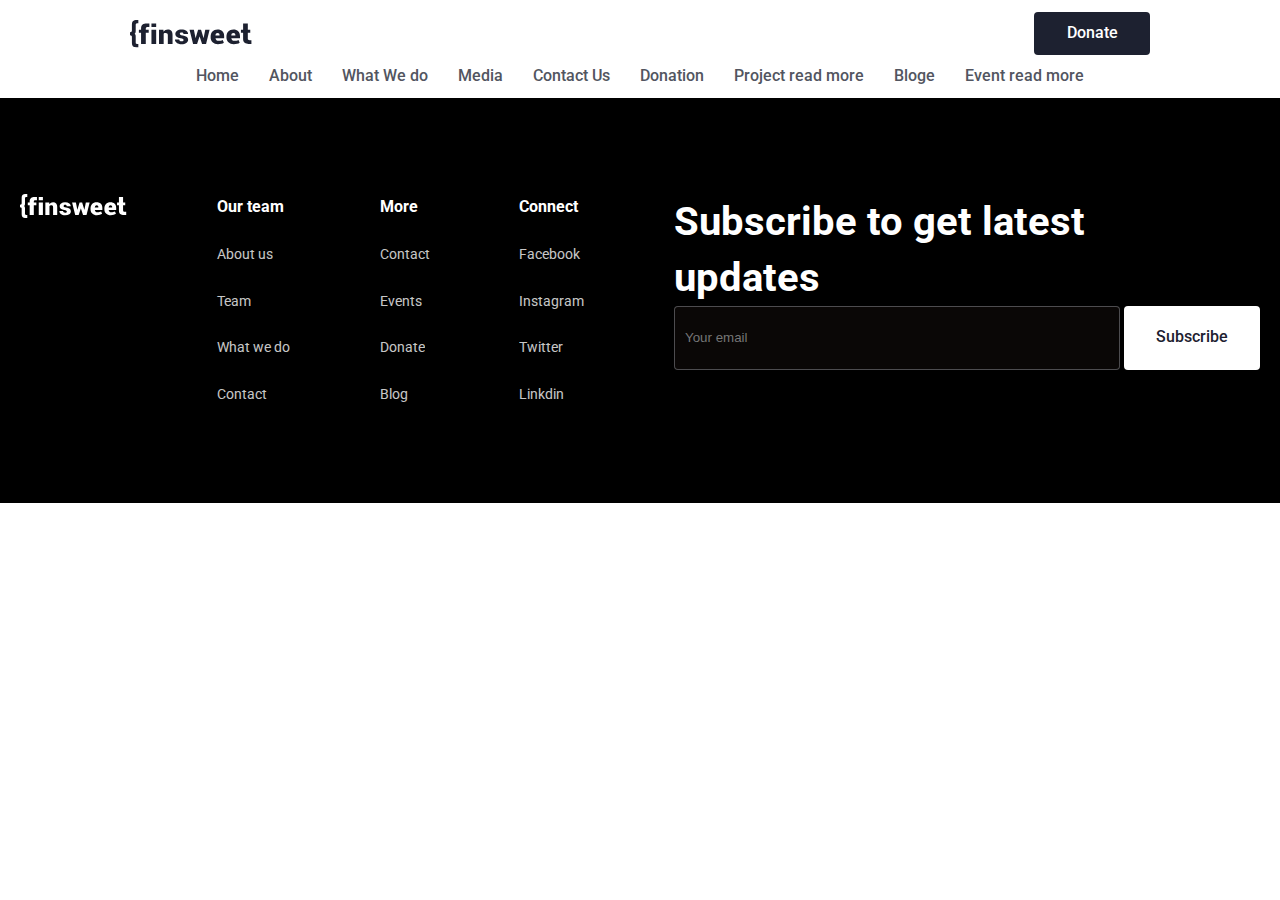
==== index.html @ b5698fd7 "first commit" ====
<!DOCTYPE html>
<html lang="en">
<head>
    <meta charset="UTF-8">
    <meta name="viewport" content="width=device-width, initial-scale=1.0">
    <title>Home</title>
    <link rel="stylesheet" href="./css/stayle.css">
    <!-- roboto -->
    <link rel="preconnect" href="https://fonts.googleapis.com">
    <link rel="preconnect" href="https://fonts.gstatic.com" crossorigin>
    <link href="https://fonts.googleapis.com/css2?family=Roboto:ital,wght@0,100;0,300;0,400;0,500;0,700;0,900;1,100;1,300;1,400;1,500;1,700;1,900&display=swap" rel="stylesheet">
    <!-- font-awesome cdn -->
    <link rel="stylesheet" href="https://cdnjs.cloudflare.com/ajax/libs/font-awesome/6.5.2/css/all.min.css" integrity="sha512-SnH5WK+bZxgPHs44uWIX+LLJAJ9/2PkPKZ5QiAj6Ta86w+fsb2TkcmfRyVX3pBnMFcV7oQPJkl9QevSCWr3W6A==" crossorigin="anonymous" referrerpolicy="no-referrer" />
</head>
<body>
    <nav>
       <div class="contayner">
          <div class="nav-bar">
            <div class="nav-mini ">
           <img src="./img/stayle/brand.svg" alt="No img?">
           <div class="toggle" id="menu-toggleIconId">
            <i class="fa-solid fa-bars" style="color: #000000;"></i>
           </div>
           <button class="nav-button b1">Donate</button>
        </div>
              <div class="nav-bar-mini">
                <ul id="nav-menuId">
                    <li>
                        <a href="./index.html">Home</a></li>
                    <li>
                        <a href="./pages/Aboutus.html">About</a></li>
                    <li>
                        <a href="./pages/blog.html">What We do</a></li>
                    <li>
                        <a href="./pages/contact.html">Media</a></li>
                    <li>
                        <a href="./pages/donation.html">Contact Us</a></li>
                    <li>
                        <a href="./pages/event.html">Donation</a></li>
                    <li>
                        <a href="./pages/Media.html">Project read more</a></li>
                    <li>
                        <a href="./pages/projact.html">Bloge</a></li>
                    <li>
                        <a href="./pages/WhatWeDo.html">Event read more</a></li>
                </ul>
                <button class="nav-button b2">Donate</button>
              </div>

          </div>

       </div> 
    </nav>
    <footer>
<div class="contayner">
<div class="footer-div">
    <img src="./img/stayle/brend-2.svg" alt="No img?">
  <div>
    <p class="footer-text-start">Our team</p>
    <p class="foot-text">About us</p>
    <p class="foot-text">Team</p>
    <p class="foot-text">What we do</p>
    <p class="foot-text">Contact</p>
  </div>
  <div>
    <p class="footer-text-start">More</p>
    <p class="foot-text">Contact</p>
    <p class="foot-text">Events</p>
    <p class="foot-text">Donate</p>
    <p class="foot-text">Blog</p>
  </div>

<div>
    <p class="footer-text-start">Connect </p>
    <p class="foot-text">Facebook</p>
    <p class="foot-text">Instagram</p>
    <p class="foot-text">Twitter</p>
    <p class="foot-text">Linkdin </p>
  </div>
  <div>
    <p class="footer-p-end">Subscribe to get latest updates</p>
    <form action="">
        <input type="text" placeholder="Your email">
        <button class="footer-button">Subscribe</button>
    </form>
  </div>
</div></div>
    </footer>
<script src="./js/page.js"></script>
</body>
</html>
---- css/stayle.css ----
*{
    padding: 0;
    margin: 0;
}
*,*::before,
*::after{
    box-sizing: border-box;
}
.contayner{
    max-width: 1540px;
    padding-left: 20px;
    padding-right: 20px;
    margin-left: auto;
    margin-right: auto;
}
nav{
    padding-top:12px;
    padding-bottom: 12px;
}
ul{
    display: flex;
    gap: 30px;
    list-style: none;
    color:  rgba(82, 85, 96, 1);
}
a{
    color: rgba(82, 85, 96, 1);
    text-decoration: none;
    font-family: Roboto;
font-size: 16px;
font-weight: 500;
line-height: 18.75px;
text-align: left;
  
}
a:hover{
    color: rgb(3, 2, 2);

}
.nav-bar{
    display: flex;
    align-items: center;
    justify-content: space-between;
    padding: 0px 110px;
}
.nav-button{
    width: 116px;
height:43px;
top: 12px;
left: 1274px;
padding: 12px 32px 12px 32px;
border-radius: 4px;
border: none;
background: rgba(29, 33, 48, 1);
font-family: Roboto;
font-size: 16px;
font-weight: 500;
line-height: 18.75px;
color:rgba(255, 255, 255, 1); 
}
.nav-bar-mini{
    display: flex;
    align-items: center;
    gap: 20px;
}
@media(max-width:1403px){
    .nav-bar{
        display: block;
    }
    .b1{
     display: block !important;
    }
    .b2{
    display: none;
    }
    ul{
        padding-top: 12px;
        margin: 0 auto;
    }
}
@media(max-width:1175px){
    .toggle{
        display: block !important;
    }
    ul{
        display: none;
        text-align: center;
    }
    .nav-bar{
        padding: 0px 10px;
    }
}
.nav-mini{
    display: flex;
    align-items: center;
    justify-content: space-between;
}
.b1{
    display: none;
}
.active{
    display: block ;
}
.toggle{
    display: none;
}
footer{
    background-color: black;
}
.footer-button{
    width: 136px;
height: 64px;
top: 240px;
left: 1254px;
padding: 16px 32px 16px 32px;
gap: 10px;
border-radius: 4px;
border: none;
background-color: rgba(255, 255, 255, 1);
color: 
rgba(29, 33, 48, 1);
font-family: Roboto;
font-size: 16px;
font-weight: 500;
line-height: 18.75px;
text-align: right;

}
input{
    padding-left: 10px;
    width: 446px;
height: 64px;
gap: 0px;
border-radius: 4px;
border: 1px;
border: 1px solid rgba(235, 240, 249, 0.3);
background-color: rgb(10, 7, 6);
color: white;
}
.footer-div{
    padding-top: 96px;
    padding-bottom: 98px;
    display: flex;
    align-items: start;
    justify-content: space-between;
}
.footer-text-start{
    font-family: Roboto;
font-size: 16px;
font-weight: 700;
line-height: 25.6px;
text-align: left;
color: white;
}
.footer-p-end{
    width: 440px;
    font-family: Roboto;
font-size: 40px;
font-weight: 700;
line-height: 56px;
text-align: left;
color: 
rgba(255, 255, 255, 1)
}
.foot-text{
    padding-top: 24px;
    font-family: Roboto;
font-size: 14px;
font-weight: 400;
line-height: 22.4px;
text-align: left;
color: 
rgba(255, 255, 255, 1);
opacity:78%; 

}
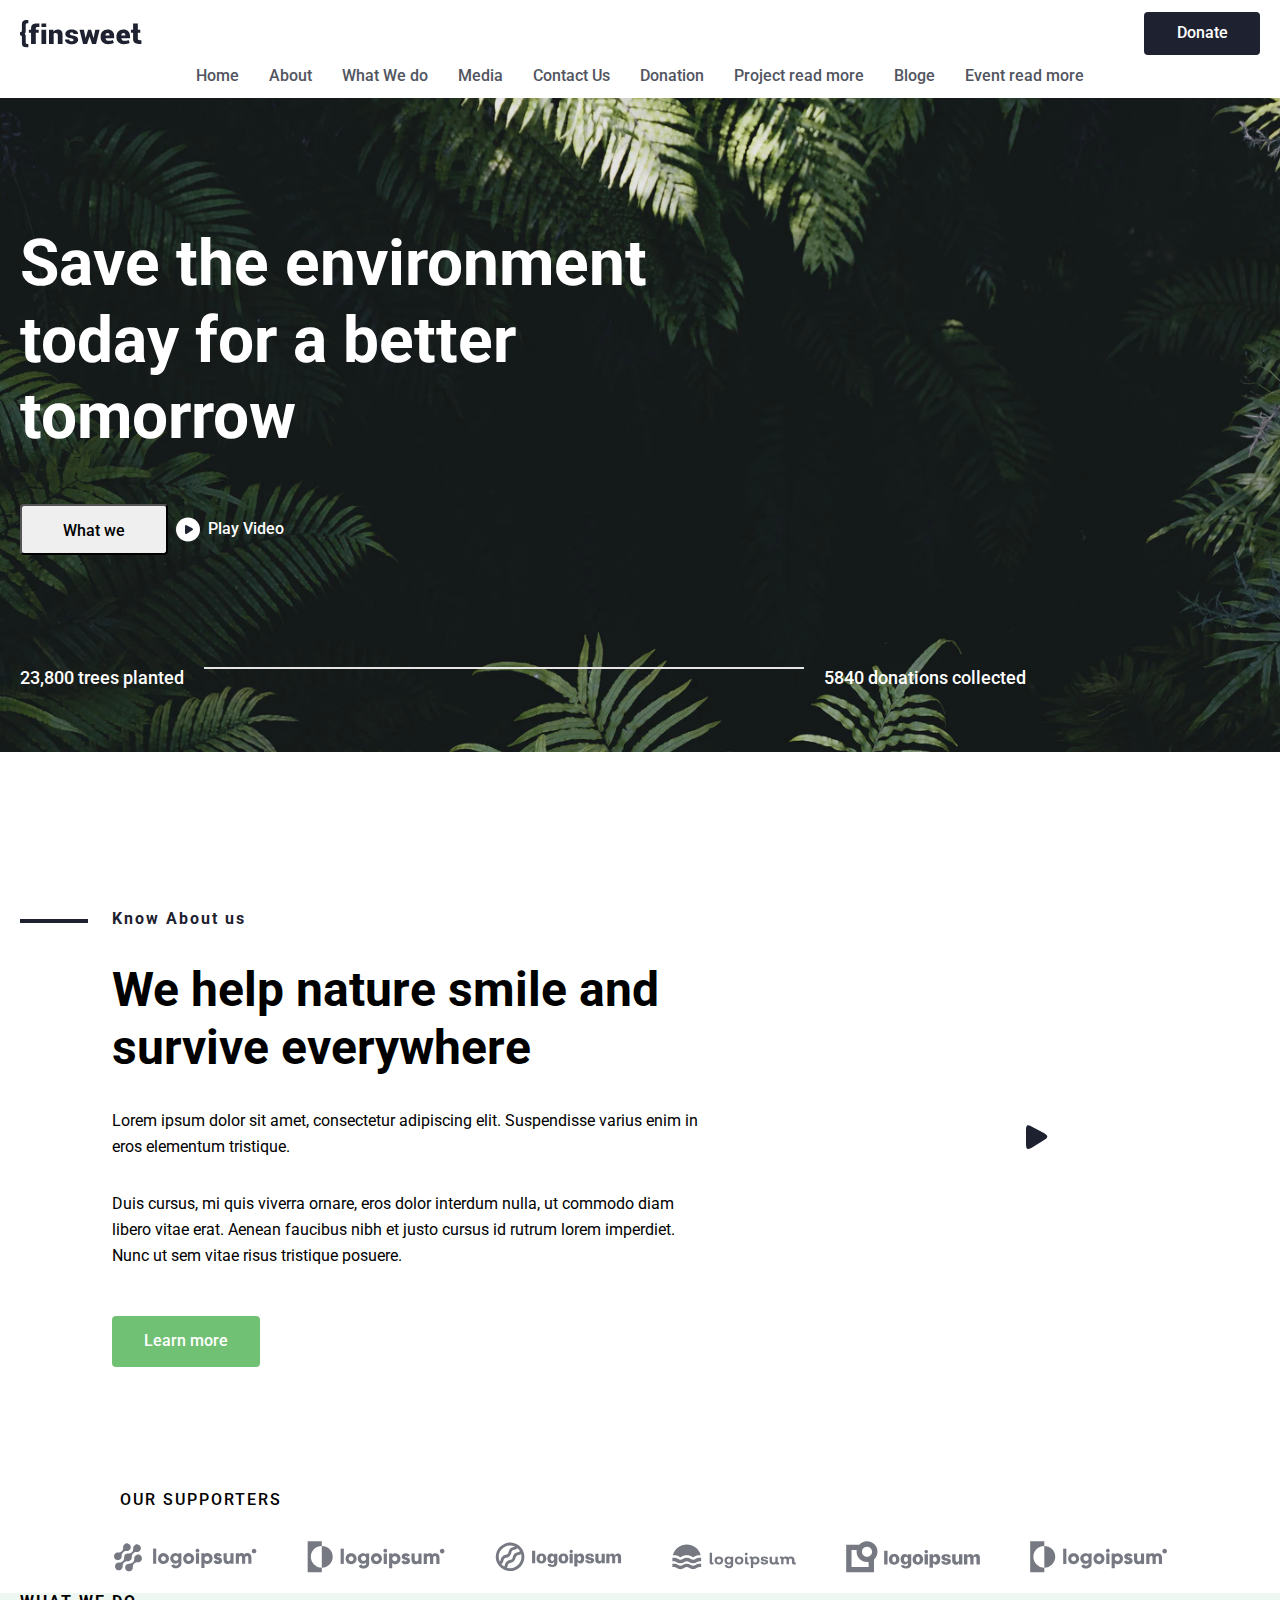
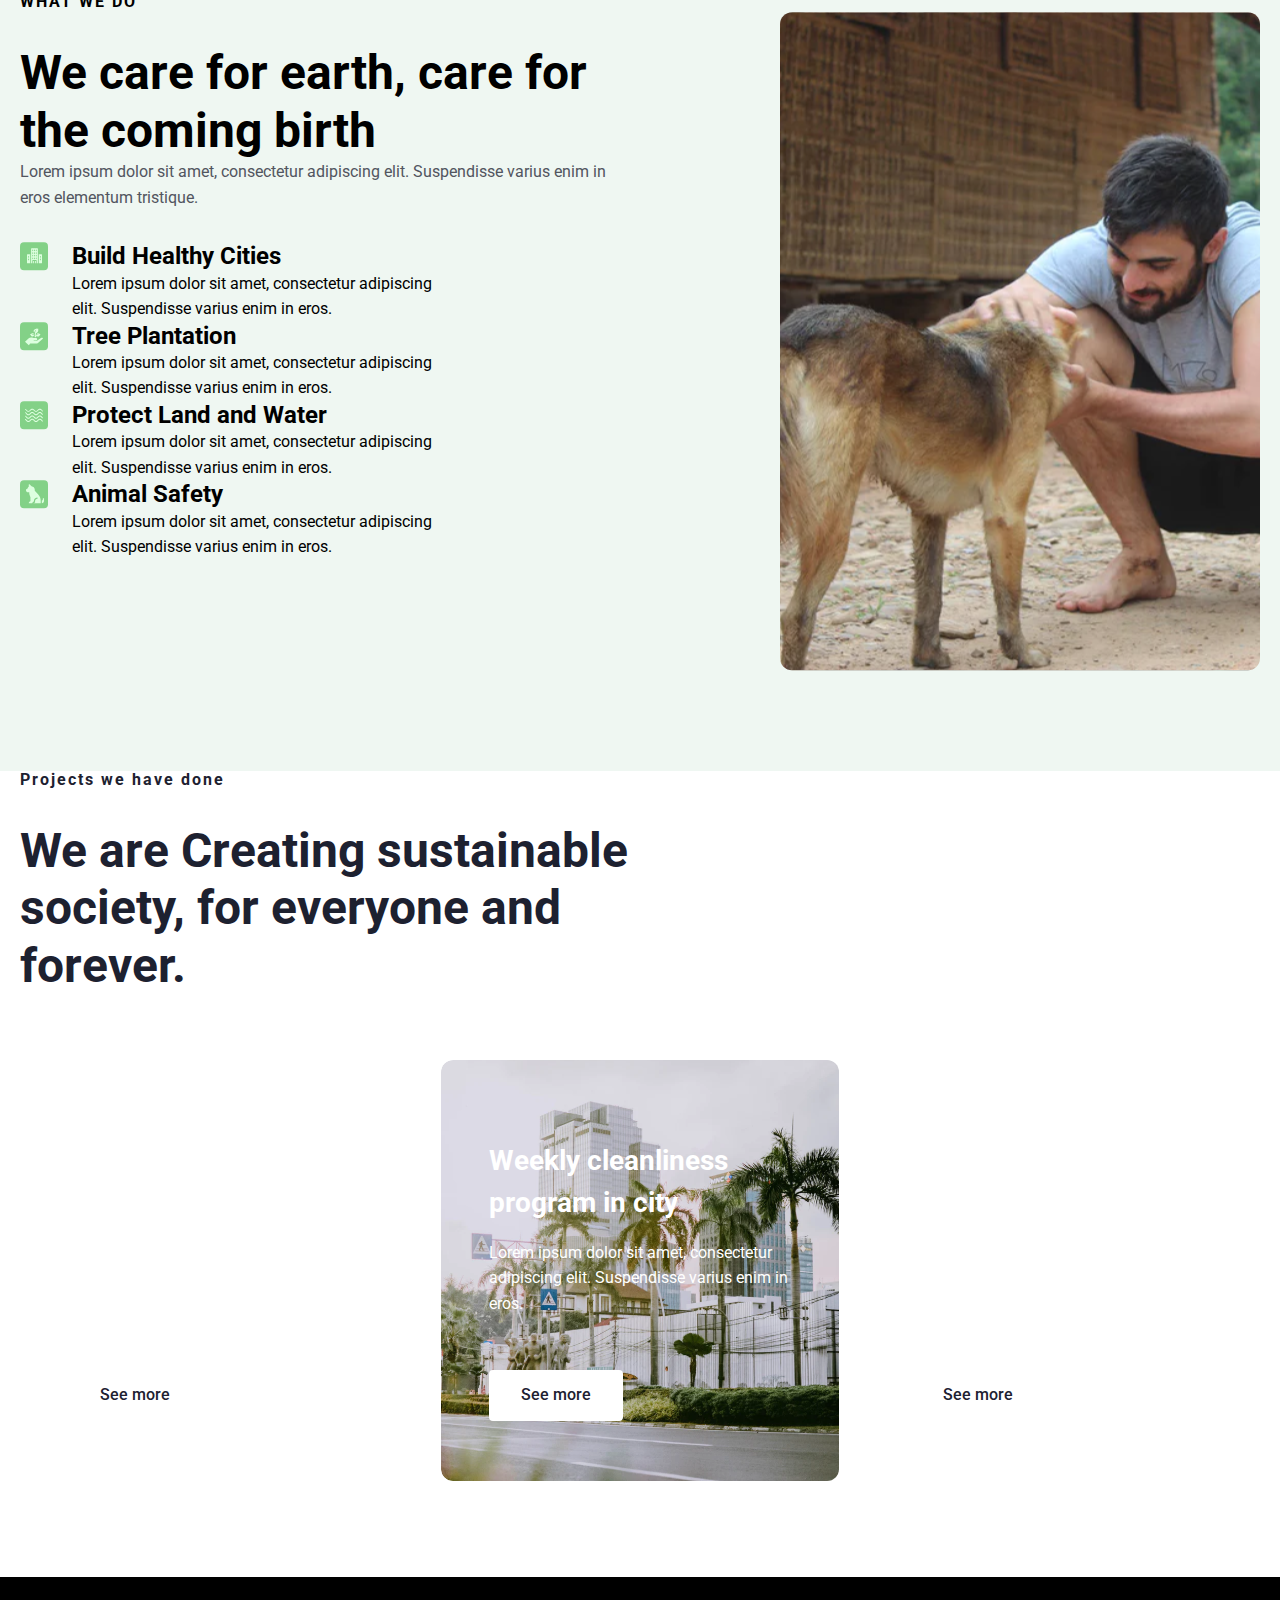
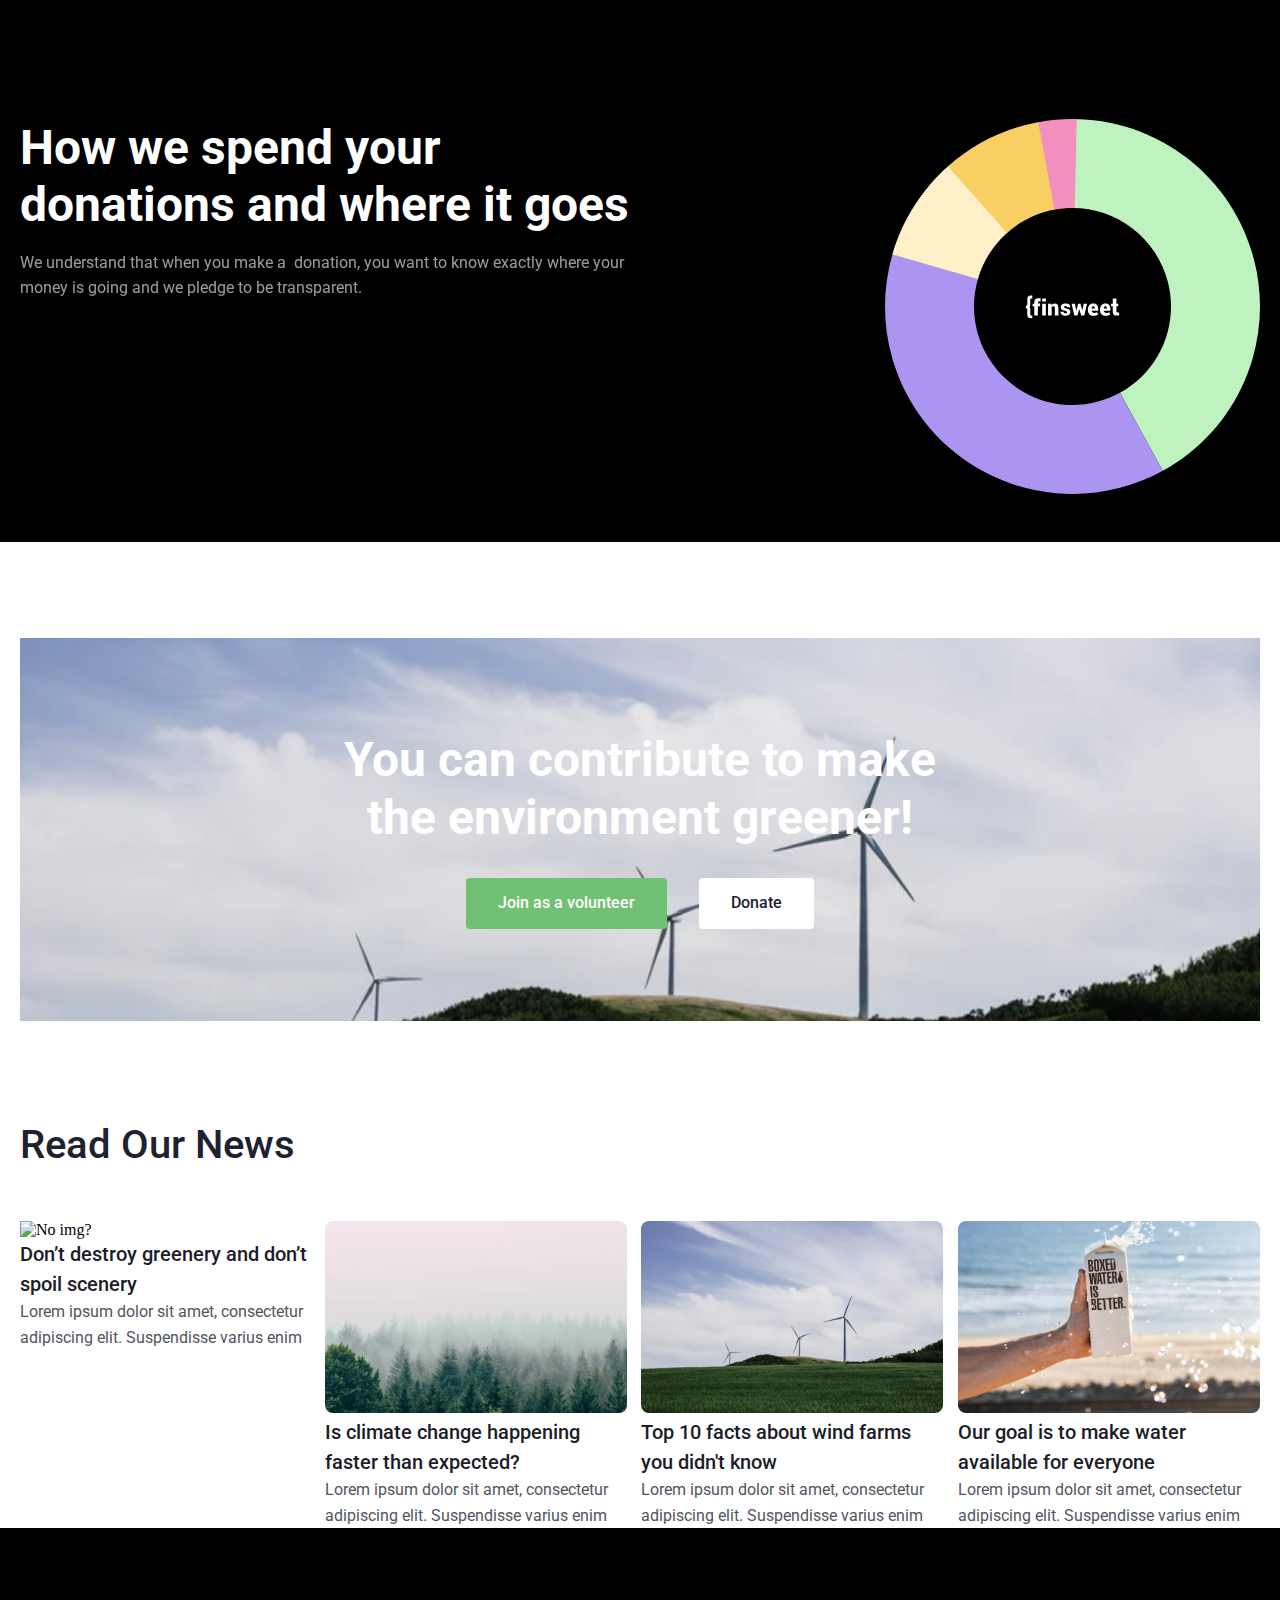
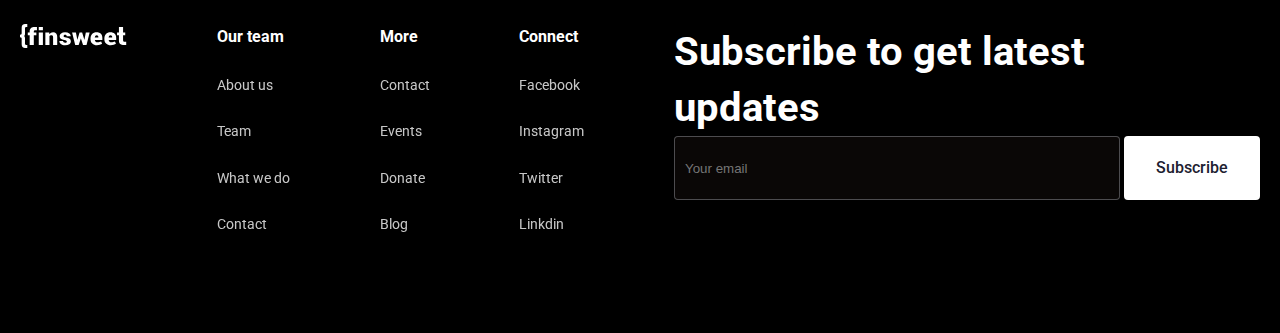
==== commit 6a7bf754: "add to index" ====
--- a/index.html
+++ b/index.html
@@ -5,6 +5,7 @@
     <meta name="viewport" content="width=device-width, initial-scale=1.0">
     <title>Home</title>
     <link rel="stylesheet" href="./css/stayle.css">
+    <link rel="stylesheet" href="./css/pages/index.css">
     <!-- roboto -->
     <link rel="preconnect" href="https://fonts.googleapis.com">
     <link rel="preconnect" href="https://fonts.gstatic.com" crossorigin>
@@ -51,6 +52,151 @@
 
        </div> 
     </nav>
+    <section>
+        
+       <div class="clab-in-bac"> <div class="contayner">
+        <p class="club-on-p">Save the environment today for a better tomorrow</p>
+        <div class="img-on-piece">
+            <button class="img-on-button">What we </button>
+            <div class="img-on_piece">
+                <img src="./img/index/Play icon.svg" alt="No img?">
+                <p class="play-icon-text">Play Video</p>
+            </div>
+        </div>
+      
+       <div class="end-img-piece">
+        <p class="img-end-p">23,800 trees planted</p>
+        <div class="img-hr"></div>
+        <p class="img-end-p">5840 donations collected</p>
+       </div></div>
+    </div> 
+    <div class="contayner">
+    <div class="home-in">
+        <div class="room-home"></div>
+        <div>
+            <p class="home-in-p1">Know About us</p>
+            <h2 class="home-in-h2">We help nature smile and survive everywhere</h2>
+             <p class="home-in-p2 home-in-padding">Lorem ipsum dolor sit amet, consectetur adipiscing elit. Suspendisse varius enim in eros elementum tristique.</p>
+             <p class="home-in-p2">Duis cursus, mi quis viverra ornare, eros dolor interdum nulla, ut commodo diam libero vitae erat. Aenean faucibus nibh et justo cursus id rutrum lorem imperdiet. Nunc ut sem vitae risus tristique posuere.</p>
+             <button class="home-in-button">Learn more</button>
+        </div>
+        <div class="home-bac">
+            <img class="size " src="./img/index/Play icon (1).svg" alt="No icon?">
+        </div>
+    </div>
+    <p class="Supporters">our Supporters</p>
+    <div class="copy-menu-logos">
+        <img src="./img/index/logo1.svg" alt="No img?">
+        <img src="./img/index/logo2.svg" alt="No img?">
+        <img src="./img/index/logo3.svg" alt="No img?">
+        <img src="./img/index/logo4.svg" alt="No img?">
+        <img src="./img/index/logo5.svg" alt="No img?">
+        <img src="./img/index/logo6.svg" alt="No img?">
+    </div></div>
+    <div class="What-we-bac">
+     <div class="contayner">
+    <p class="What-we-do">What we do</p>
+    <div  class="What-we-do-cuntayn">
+   <div class="What-we"><h1 class="What-we-do-h1">We care for earth, care for the coming birth</h1>
+    <p class="What-we-do-p">Lorem ipsum dolor sit amet, consectetur adipiscing elit. Suspendisse varius enim in eros elementum tristique.</p>
+    <div class="img-h1-p"><img src="./img/index/Icon (2).svg" alt="No img?">
+ <div>
+     <h3 class="h3-what">Build Healthy Cities</h3>
+     <p class="lorem-what">Lorem ipsum dolor sit amet, consectetur adipiscing elit. Suspendisse varius enim in eros.</p>
+ </div></div>
+    <div class="img-h1-p"><img src="./img/index/Icon (3).svg" alt="No img?">
+ <div>
+     <h3 class="h3-what">Tree Plantation</h3>
+     <p class="lorem-what">Lorem ipsum dolor sit amet, consectetur adipiscing elit. Suspendisse varius enim in eros.</p>
+ </div></div>
+    <div class="img-h1-p"><img src="./img/index/Icon (4).svg" alt="No img?">
+ <div>
+     <h3 class="h3-what">Protect Land and Water</h3>
+     <p class="lorem-what">Lorem ipsum dolor sit amet, consectetur adipiscing elit. Suspendisse varius enim in eros.</p>
+ </div></div>
+    <div class="img-h1-p"><img src="./img/index/Icon (5).svg" alt="No img?">
+ <div>
+     <h3 class="h3-what">Animal Safety</h3>
+     <p class="lorem-what">Lorem ipsum dolor sit amet, consectetur adipiscing elit. Suspendisse varius enim in eros.</p>
+ </div></div></div>
+    <div>
+        <img class="animal-img" src="./img/index/animals.svg" alt="No img?">
+    </div>
+
+</div>
+</div>
+    </div>
+    <div class="contayner">
+    <div>
+          <p class="text-start-p">Projects we have done</p>
+          <h1 class="text-start-h1">We are Creating sustainable society, for everyone and forever.</h1>
+    </div>
+<div class="book-shelf">
+    <div class="Book1"> <h1 class="Book-h1">Mission 40K: Tree plantation</h1>
+    <p class="Book-p">Lorem ipsum dolor sit amet, consectetur adipiscing elit. Suspendisse varius enim in eros.</p>
+<button class="book-button">See more</button>
+</div>
+    <div class="Book2"> <h1 class="Book-h1">Weekly cleanliness program in city</h1>
+    <p class="Book-p">Lorem ipsum dolor sit amet, consectetur adipiscing elit. Suspendisse varius enim in eros.</p>
+<button class="book-button">See more</button>
+</div>
+    <div class="Book3"> <h1 class="Book-h1">Wildlife safety program 2021</h1>
+    <p class="Book-p">Lorem ipsum dolor sit amet, consectetur adipiscing elit. Suspendisse varius enim in eros.</p>
+<button class="book-button">See more</button>
+</div>
+</div></div>
+<div class="department">
+    <div class="contayner">
+ <div class="department-boss">
+    <div>
+        <h1 class="department-h1">How we spend your donations and where it goes</h1>
+ <p class="department-p">We understand that when you make a  donation, you want to know exactly where your money is going and we pledge to be transparent.</p>
+    </div>
+    <div>
+        <img class="department-img-stayle" src="./img/index/Chart.svg" alt="No img?">
+    </div>
+ </div>
+    </div>
+    
+</div>
+<div class="contayner">
+    <div class="wint">
+<p class="wint-p">
+    You can contribute to make the environment greener!
+</p>
+<div class="wint-box">
+    <button class="wint-1">Join as a volunteer</button>
+    <button class="wint-2">Donate</button>
+</div>
+</div>
+</div>
+  
+    <div class="contayner">
+        <p class="ecology-naws">Read Our News</p>
+        <div class="ecology-box">
+     <div class="ecology-carts"><img class="ecology-carts-size" src="./img/index/Thumbnail.svg" alt="No img?">
+    <h4 class="ecology-h4">Don’t destroy greenery and don’t spoil scenery</h4>
+<p class="ecology-p">Lorem ipsum dolor sit amet, consectetur adipiscing elit. Suspendisse varius enim</p>
+</div>
+     <div class="ecology-carts"><img class="ecology-carts-size" src="./img/index/Thumbnail (1).svg" alt="No img?">
+    <h4 class="ecology-h4"> Is climate change happening faster than expected?</h4>
+<p class="ecology-p">Lorem ipsum dolor sit amet, consectetur adipiscing elit. Suspendisse varius enim</p>
+</div>
+     <div class="ecology-carts"><img class="ecology-carts-size" src="./img/index/Thumbnail (2).svg" alt="No img?">
+    <h4 class="ecology-h4">Top 10 facts about wind farms you didn't know</h4>
+<p class="ecology-p">Lorem ipsum dolor sit amet, consectetur adipiscing elit. Suspendisse varius enim</p>
+</div>
+     <div class="ecology-carts"><img class="ecology-carts-size" src="./img/index/Thumbnail (3).svg" alt="No img?">
+    <h4 class="ecology-h4">Our goal is to make water available for everyone</h4>
+<p class="ecology-p">Lorem ipsum dolor sit amet, consectetur adipiscing elit. Suspendisse varius enim</p>
+</div>
+
+
+       
+
+    </div>
+
+    </section>
     <footer>
 <div class="contayner">
 <div class="footer-div">
--- a/css/stayle.css
+++ b/css/stayle.css
@@ -41,7 +41,7 @@
     display: flex;
     align-items: center;
     justify-content: space-between;
-    padding: 0px 110px;
+    
 }
 .nav-button{
     width: 116px;
@@ -173,4 +173,32 @@
 rgba(255, 255, 255, 1);
 opacity:78%; 
 
-}+}
+@media(max-width:1025px){
+    .footer-div{
+    flex-direction: column;
+    align-items: center;
+    }
+    .footer-p-end{
+        width: 300px;
+        font-family: Roboto;
+    font-size: 20px;
+    font-weight: 700;
+    line-height: 56px;
+    text-align: center;
+    color: 
+    rgba(255, 255, 255, 1)
+    }
+    input{
+      
+        padding-left: 10px;
+        width: 320px;
+    height: 64px;
+    gap: 0px;
+    border-radius: 4px;
+    border: 1px;
+    border: 1px solid rgba(235, 240, 249, 0.3);
+    background-color: rgb(10, 7, 6);
+    color: white;
+    }
+}
--- a/css/pages/index.css
+++ b/css/pages/index.css
@@ -0,0 +1,697 @@
+.clab-in-bac{
+   
+    background-image: url(../../img/index/BG\ Image.svg);
+    background-size: cover; 
+}
+.club-on-p{
+    padding-top: 128px;
+    font-family: Roboto;
+font-size: 64px;
+font-weight: 700;
+line-height: 76.8px;
+text-align: left;
+width:640px;
+color: 
+rgba(255, 255, 255, 1);
+}
+
+.play-icon-text{
+    font-family: Roboto;
+font-size: 16px;
+font-weight: 500;
+line-height: 18.75px;
+text-align: left;
+color:
+rgba(255, 255, 255, 1);
+
+}
+.img-on_piece{
+    display: flex;
+    align-items: center ;
+    gap: 8px;
+}
+.img-on-piece{
+    padding-top: 48px;
+    display: flex;
+    align-items: center ;
+    gap: 8px;
+}
+.img-on-button{
+    width: 148px;
+height: 51px;
+top: 474px;
+left: 111px;
+padding: 16px 32px 16px 32px;
+gap: 10px;
+border-radius: 4px;
+font-family: Roboto;
+font-size: 16px;
+font-weight: 500;
+line-height: 18.75px;
+text-align: center;
+
+}
+.img-hr{
+width: 600px;
+height: 1px;
+top: 729px;
+left: 300px;
+border: 1px solid rgba(229, 229, 229, 1)
+
+}
+.end-img-piece{
+    margin-top: 112px;
+ display: flex;
+    gap: 20px;
+    
+}
+.img-end-p{
+    
+    font-family: Roboto;
+    font-size: 18px;
+    font-weight: 500;
+    line-height: 21.09px;
+    text-align: right;
+    color:rgba(255, 255, 255, 1); 
+    padding-bottom: 64px;
+
+}
+.home-in{
+    padding-top: 96px;
+    padding-bottom: 64px;
+    display: flex;
+    justify-content: center;
+}
+
+.home-in-p1{
+    padding-top: 62px;
+    padding-bottom: 32px;
+    font-family: Roboto;
+    font-size: 16px;
+    font-weight: 700;
+    line-height: 18.75px;
+    letter-spacing: 2px;
+    text-align: left;
+   color: 
+   rgba(29, 33, 48, 1);    
+}
+.home-in-h2{
+    padding-bottom: 32px;
+font-family: Roboto;
+font-size: 48px;
+font-weight: 700;
+line-height: 57.6px;
+text-align: left;
+width: 600px;
+}
+.home-in-p2{
+    width: 600px;
+    font-family: Roboto;
+    font-size: 16px;
+    font-weight: 400;
+    line-height: 25.6px;
+    text-align: left;
+    
+}
+.home-in-padding{
+    padding-bottom: 32px;
+}
+.home-in-button{
+   margin-top: 48px;
+padding: 16px 32px 16px 32px;
+border-radius: 4px;
+border: none;
+background: rgba(112, 193, 116, 1);
+padding: 16px 32px 16px 32px;
+font-family: Roboto;
+font-size: 16px;
+font-weight: 500;
+line-height: 18.75px;
+color:rgba(255, 255, 255, 1); 
+
+
+}
+.home-bac{
+    margin-left: 96px;
+    display: flex;
+    justify-content: center;
+    align-items: center;
+    background-image: url(../../img/index/bollar.svg);
+    width: 480px;
+height: 578.34px;
+top: 898px;
+left: 910px;
+gap: 0px;
+border-radius: 12px ;
+opacity: 0px;
+
+}
+.room-home{
+    margin-top: 71px;
+    margin-right: 24px;
+    width: 72px;
+height: 2px;
+top: 969.5px;
+left: 110px;
+gap: 0px;
+border: 2px ;
+opacity: 0px;
+border: 2px solid rgba(29, 33, 48, 1)
+}
+.Supporters{
+    padding-left: 100px;
+    text-transform:uppercase;
+    font-family: Roboto;
+font-size: 16px;
+font-weight: 500;
+line-height: 18.75px;
+letter-spacing: 2px;
+text-align: left;
+
+}
+.copy-menu-logos{
+    padding-top: 32px;
+    display: flex;
+    gap: 50px;
+    justify-content: center;
+}
+.What-we-do{
+    text-transform: uppercase;
+    font-family: Roboto;
+font-size: 16px;
+font-weight: 700;
+line-height: 18.75px;
+letter-spacing: 2px;
+text-align: left;
+
+}
+.img-h1-p{
+    display: flex;
+    align-items: start;
+    gap: 24px;
+}
+.What-we-do-h1{
+    padding-top: 32px;
+    width:  608px; 
+    font-family: Roboto;
+    font-size: 48px;
+    font-weight: 700;
+    line-height: 57.6px;
+    text-align: left;
+       
+}
+.What-we-do-p{
+    padding-bottom: 32px;
+    width: 609px;
+font-family: Roboto;
+font-size: 16px;
+font-weight: 400;
+line-height: 25.6px;
+text-align: left;
+color: 
+rgba(82, 85, 96, 1);
+}
+.lorem-what{
+font-family: Roboto;
+font-size: 16px;
+font-weight: 400;
+line-height: 25.6px;
+text-align: left;
+width: 384px;
+}
+.h3-what{
+    font-family: Roboto;
+font-size: 24px;
+font-weight: 700;
+line-height: 28.13px;
+text-align: left;
+
+}
+.What-we-bac{
+    margin-top: 20px;
+    background: rgba(239, 247, 242, 1);
+
+}
+.What-we-do-cuntayn{
+    display: flex;
+    justify-content: space-between;
+    padding-bottom: 96px;
+}
+.text-start-p{
+    font-family: Roboto;
+font-size: 16px;
+font-weight: 700;
+line-height: 18.75px;
+letter-spacing: 2px;
+text-align: left;
+color: rgba(29, 33, 48, 1);
+}
+.text-start-h1{
+    padding-top: 32px;
+font-family: Roboto;
+font-size: 48px;
+font-weight: 700;
+line-height: 57.6px;
+text-align: left;
+color:rgba(29, 33, 48, 1); 
+width:640px; 
+}
+.Book1{
+    width: 411px;
+height: 421px;
+top: 2974px;
+left: 110px;
+gap: 0px;
+border-radius: 12px ;
+opacity: 0.5px;
+background-image: url(../../img/index/book-1.svg);
+}
+.Book2{
+    width: 411px;
+height: 421px;
+top: 2974px;
+left: 110px;
+gap: 0px;
+border-radius: 12px ;
+opacity: 0.5px;
+background-image: url(../../img/index/book-2.svg);
+}
+.Book3{
+    width: 411px;
+height: 421px;
+top: 2974px;
+left: 110px;
+gap: 0px;
+border-radius: 12px ;
+opacity: 0.5px;
+background-image: url(../../img/index/book-3.svg);
+}
+.Book-h1{
+    padding-left: 48px;
+padding-top: 80px;
+width:315px; 
+font-family: Roboto;
+font-size: 28px;
+font-weight: 700;
+line-height: 42px;
+text-align: left;
+color: rgba(255, 255, 255, 1);
+}
+.Book-p{
+    position: relative;
+    z-index: 3;
+    padding-top: 16px;
+    padding-left: 48px;
+ width: 350px;
+font-family: Roboto;
+font-size: 16px;
+font-weight: 400;
+line-height: 25.6px;
+text-align: left;
+color: rgba(255, 255, 255, 1);
+}
+.book-button{
+    margin-left: 48px;
+    margin-top: 54px;
+padding: 16px 32px 16px 32px;
+gap: 10px;
+border-radius: 4px;
+border: none;
+font-family: Roboto;
+font-size: 16px;
+font-weight: 500;
+line-height: 18.75px;
+text-align: right;
+color: rgba(29, 33, 48, 1);
+background: rgba(255, 255, 255, 1);
+}
+.book-shelf{
+    padding-top: 65px;
+    padding-bottom: 96px;
+    display: flex;
+    justify-content: center;
+    gap: 24px;
+}
+.department{
+    padding-top: 142px;
+    background-color: black;
+     margin-bottom: 96px;
+}   
+.department-h1{
+    
+    padding-bottom: 16px;
+    width: 611px;
+font-family: Roboto;
+font-size: 48px;
+font-weight: 700;
+line-height: 57.6px;
+text-align: left;
+color:rgba(255, 255, 255, 1); 
+
+}
+.department-p{
+    padding-bottom: 241px;
+font-family: Roboto;
+font-size: 16px;
+font-weight: 400;
+line-height: 25.6px;
+text-align: left;
+width: 606px;
+color: 
+rgba(255, 255, 255, 1);
+opacity: 60%;
+}
+.department-boss{
+    display: flex;
+    justify-content: space-between;
+}
+.wint{
+    margin: 0 auto;
+    width: 1280px;
+    background-image: url(../../img/index/wint-pover.svg);
+    background-repeat: no-repeat;
+    width: 100%;
+    background-position: center;
+}
+.wint-p{
+    padding-top: 93px;
+    padding-bottom: 32px;
+    margin: 0 auto;
+    width:  631px; 
+  
+font-family: Roboto;
+font-size: 48px;
+font-weight: 700;
+line-height: 57.6px;
+text-align: center;
+color: 
+rgba(255, 255, 255, 1);
+
+}
+.wint-1{
+   
+top: 4395px;
+left: 576px;
+padding: 16px 32px 16px 32px;
+border-radius: 4px;
+background: rgba(112, 193, 116, 1);
+border: none;
+color: white;
+font-family: Roboto;
+font-size: 16px;
+font-weight: 500;
+line-height: 18.75px;
+
+}
+.wint-2{
+padding: 16px 32px 16px 32px;
+border-radius: 4px;
+background: rgba(255, 255, 255, 1);
+color:rgba(29, 33, 48, 1); 
+font-family: Roboto;
+font-size: 16px;
+font-weight: 500;
+line-height: 18.75px;
+text-align: right;
+border: none;
+
+}
+
+.wint-box{
+    padding-bottom: 92px;
+    display: flex;
+    justify-content: center;
+    gap: 32px;
+}
+.ecology-box{
+    display: flex;
+     justify-content: space-between;
+}
+.ecology-h4{
+    font-family: Roboto;
+font-size: 20px;
+font-weight: 500;
+line-height: 30px;
+text-align: left;
+width: 290px;
+color: rgba(28, 29, 40, 1);
+}
+.ecology-p{
+    width: 290px;
+    font-family: Roboto;
+font-size: 16px;
+font-weight: 400;
+line-height: 25.6px;
+text-align: left;
+color:rgba(82, 85, 96, 1); 
+
+}
+.ecology-naws{
+    padding-top: 96px;
+    padding-bottom: 48px;
+    font-family: Roboto;
+font-size: 40px;
+font-weight: 500;
+line-height: 56px;
+text-align: left;
+color: 
+rgba(29, 33, 48, 1);
+}
+
+@media(max-width:1245px){
+    .ecology-box{
+        display: ruby;
+         justify-content: space-between;
+    } 
+}
+@media(max-width:1126px){
+    .book-shelf{
+        flex-direction: column;
+        align-items: center;
+    }
+    .text-start-p{
+       text-align: center; 
+    }
+    .text-start-h1{
+        margin: 0 auto;
+        padding-top: 32px;
+    font-family: Roboto;
+    font-size: 30px;
+    font-weight: 700;
+    line-height: 57.6px;
+    text-align: center;
+    color:rgba(29, 33, 48, 1); 
+    width:400px; 
+    }
+}
+@media(max-width:437px){
+    .ecology-carts-size{
+        width: 280px;
+    }
+    .text-start-h1{
+        margin: 0 auto;
+        padding-top: 32px;
+    font-family: Roboto;
+    font-size: 20px;
+    font-weight: 700;
+    line-height: 57.6px;
+    text-align: center;
+    color:rgba(29, 33, 48, 1); 
+    width:300px; 
+    }
+    .Book1{
+        width: 310px;
+    height: 421px;
+    }
+    .Book2{
+        width: 310px;
+    height: 421px;
+   
+    }
+    .Book3{
+        width: 310px;
+    height: 421px;
+   
+    }
+    .Book-p{
+        position: relative;
+        z-index: 3;
+        padding-top: 16px;
+        padding-left: 48px;
+     width: 300px;
+    font-family: Roboto;
+    font-size: 16px;
+    font-weight: 400;
+    line-height: 25.6px;
+    text-align: left;
+    color: rgba(255, 255, 255, 1);
+    }
+
+}
+@media(max-width:1067px){
+    .department-boss{
+        display: block;
+        text-align: center;
+    }
+
+    .end-img-piece{
+        display: none;
+    }
+    .img-on-piece{
+        padding-bottom: 30px;
+    }
+    .room-home{
+        display: none;
+    }
+    .home-in{
+     flex-direction: column;
+     align-items: center;
+    }
+    .copy-menu-logos{
+        display: block;
+    }
+    .home-bac{
+        margin-left: 0px;
+    }
+}
+@media(max-width:684px){
+    .wint-p{
+        padding-top: 93px;
+        padding-bottom: 32px;
+        margin: 0 auto;
+        width:  285px; 
+      
+    font-family: Roboto;
+    font-size: 28px;
+    font-weight: 700;
+    line-height: 57.6px;
+    text-align: center;
+    color: 
+    rgba(255, 255, 255, 1);
+    
+    }
+    .department-h1{
+        text-align: center;
+        padding-bottom: 16px;
+        width: 300px;
+    font-family: Roboto;
+    font-size: 28px;
+    font-weight: 700;
+    line-height: 57.6px;
+    color:rgba(255, 255, 255, 1); 
+    
+    }
+    .department-p{
+        padding-bottom: 32px;
+    font-family: Roboto;
+    font-size: 16px;
+    font-weight: 400;
+    line-height: 25.6px;
+    text-align: center;
+    width: 306px;
+    color: 
+    rgba(255, 255, 255, 1);
+    opacity: 60%;
+    }
+    .department-img-stayle{
+        text-align: center;
+        width: 300px;
+    }
+    .club-on-p{
+        padding-top: 128px;
+        font-family: Roboto;
+    font-size: 16px;
+    font-weight: 700;
+    line-height: 26.8px;
+    text-align: left;
+    width:300px;
+    color: 
+    rgba(255, 255, 255, 1);
+    }
+    .home-in-p2{
+        width: 300px;
+        font-family: Roboto;
+        font-size: 16px;
+        font-weight: 400;
+        line-height: 25.6px;
+        text-align: left;
+        
+    }
+    .home-in-h2{
+        padding-bottom: 32px;
+    font-family: Roboto;
+    font-size: 48px;
+    font-weight: 700;
+    line-height: 57.6px;
+    text-align: left;
+    width: 300px;
+    }
+    .home-bac{
+        display: flex;
+        justify-content: center;
+        align-items: center;
+        background-image: url(../../img/index/bollar.svg);
+        width: 300px;
+    height: 578.34px;
+    top: 898px;
+    left: 910px;
+    gap: 0px;
+    border-radius: 12px ;
+    opacity: 0px;
+    
+    }
+}
+@media(max-width:1113px){
+    .What-we-do-cuntayn{
+        display: block;
+        text-align: center;
+    }
+    .What-we-do-h1{
+        margin: 0 auto;
+        text-align: center;
+    }
+    .What-we-do{
+        padding-top: 10px;
+        text-align: center;
+    }
+    .What-we-do-p{
+        margin: 0 auto;
+        text-align: center;
+    }
+    .What-we{
+      display: flex;
+      flex-direction: column;
+      align-items: center;
+    }
+    
+}
+@media(max-width:624px){
+    .What-we-do-h1{
+        padding-top: 32px;
+        width:  280px; 
+        font-family: Roboto;
+        font-size: 22px;
+           
+    }
+    .What-we-do-p{
+        padding-bottom: 32px;
+        width: 280px;
+    font-family: Roboto;
+    font-size: 16px;
+    font-weight: 400;
+    line-height: 25.6px;
+    color: 
+    rgba(82, 85, 96, 1);
+    }
+    .animal-img{
+        width: 280px;
+    }
+    .lorem-what{
+        font-family: Roboto;
+        font-size: 14px;
+        font-weight: 400;
+        line-height: 25.6px;
+        text-align: left;
+        width: 210px;
+        }
+}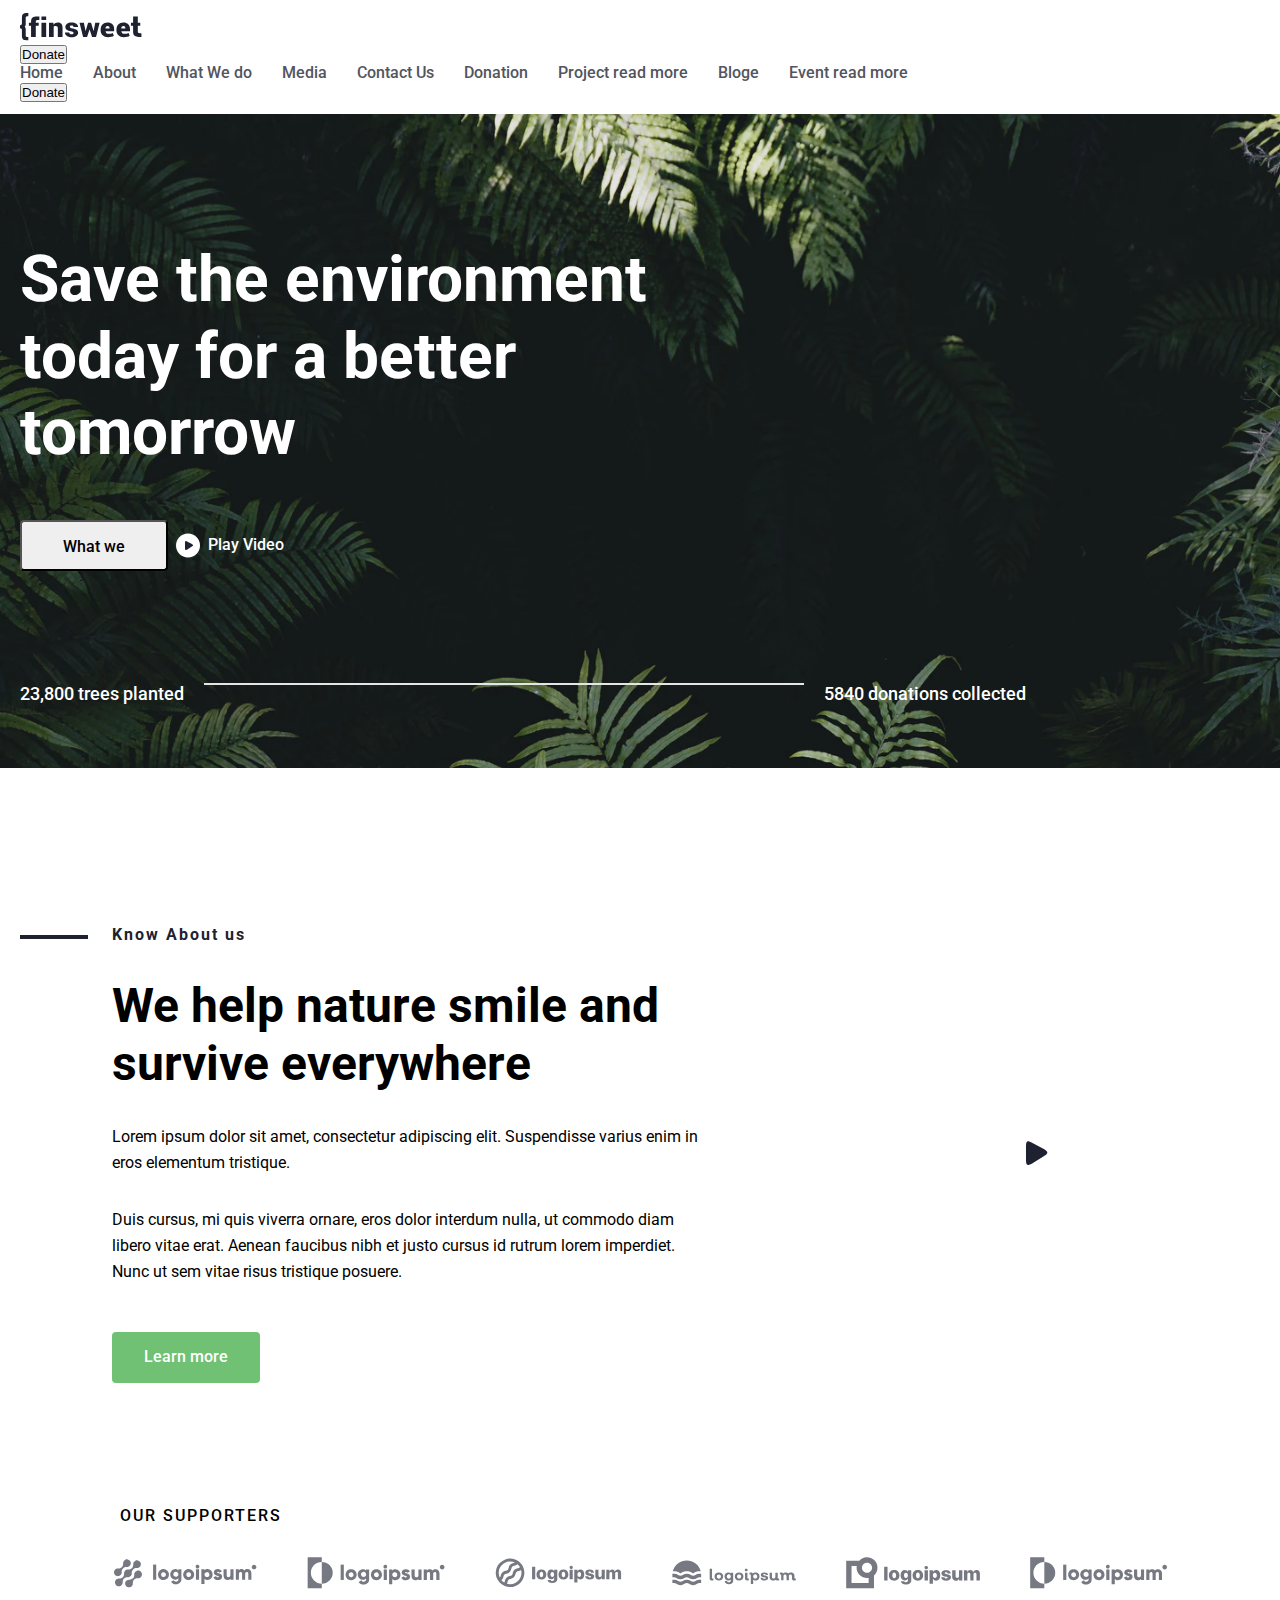
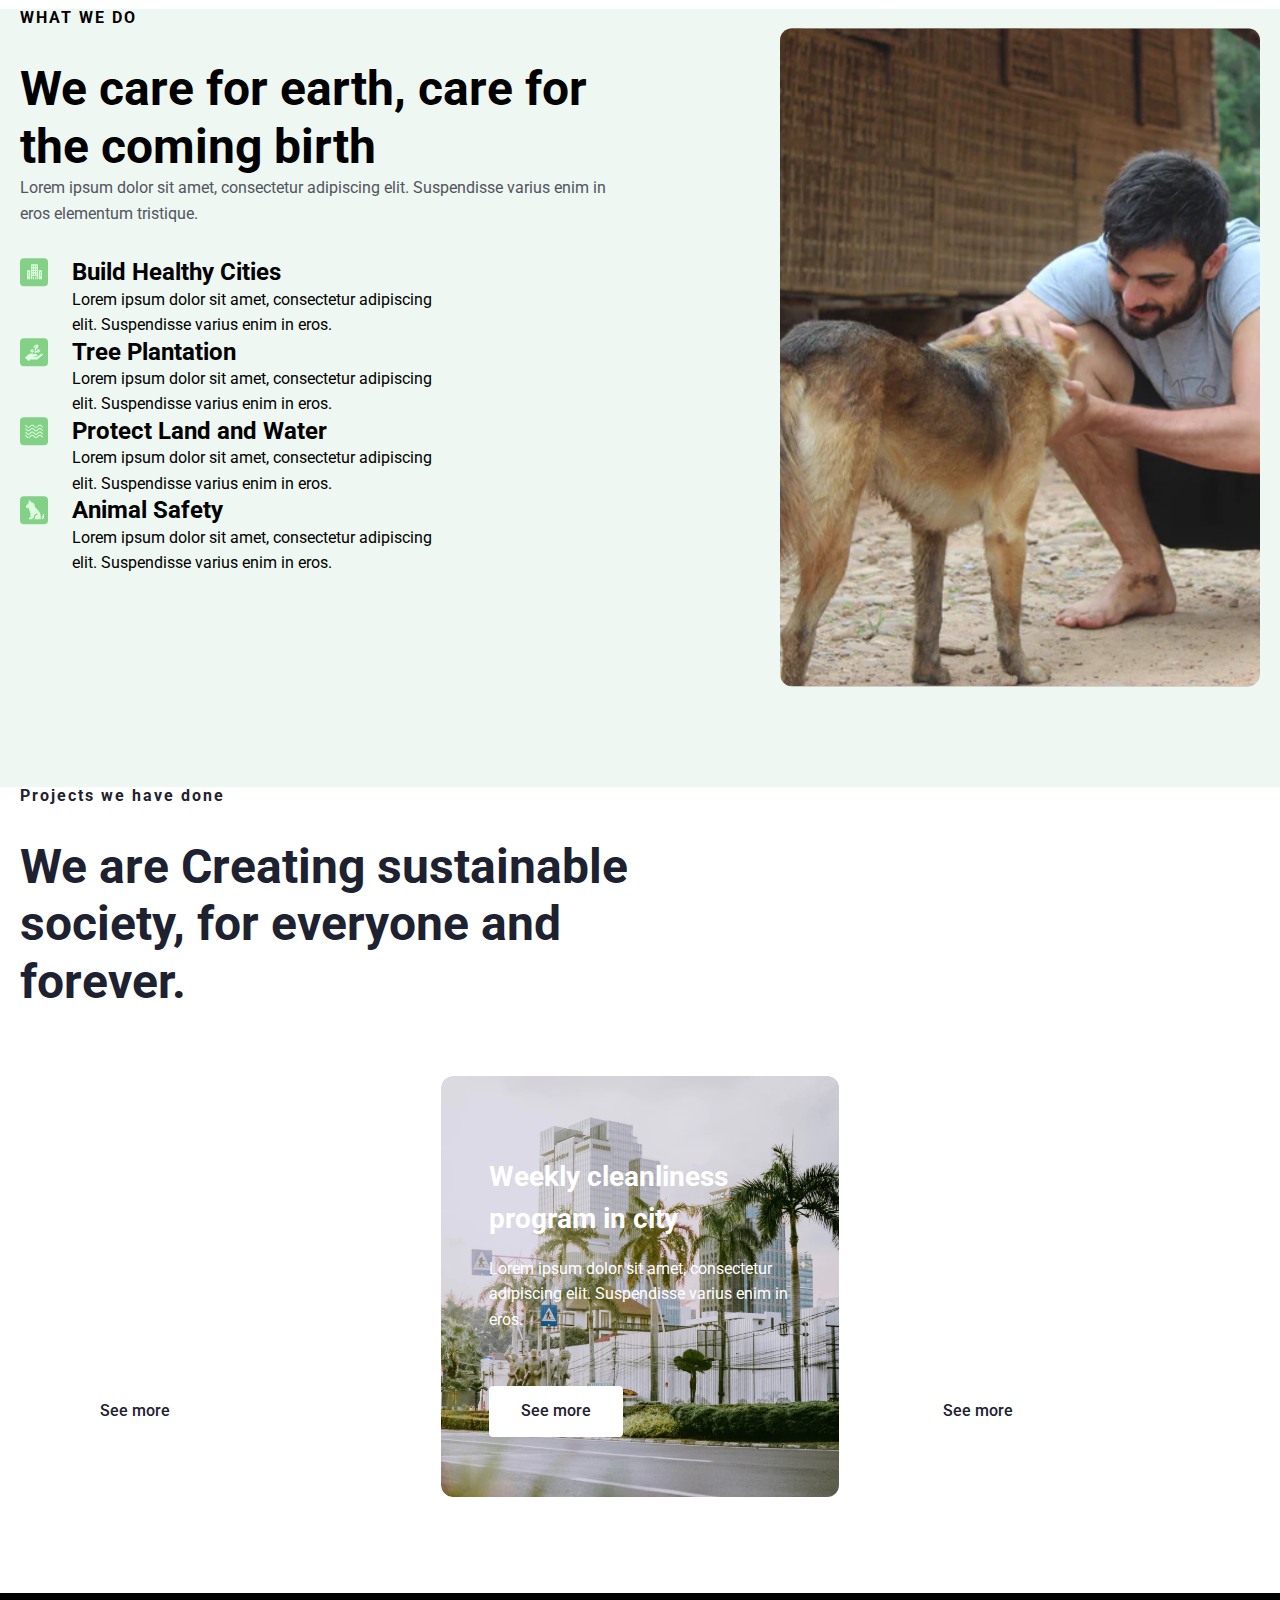
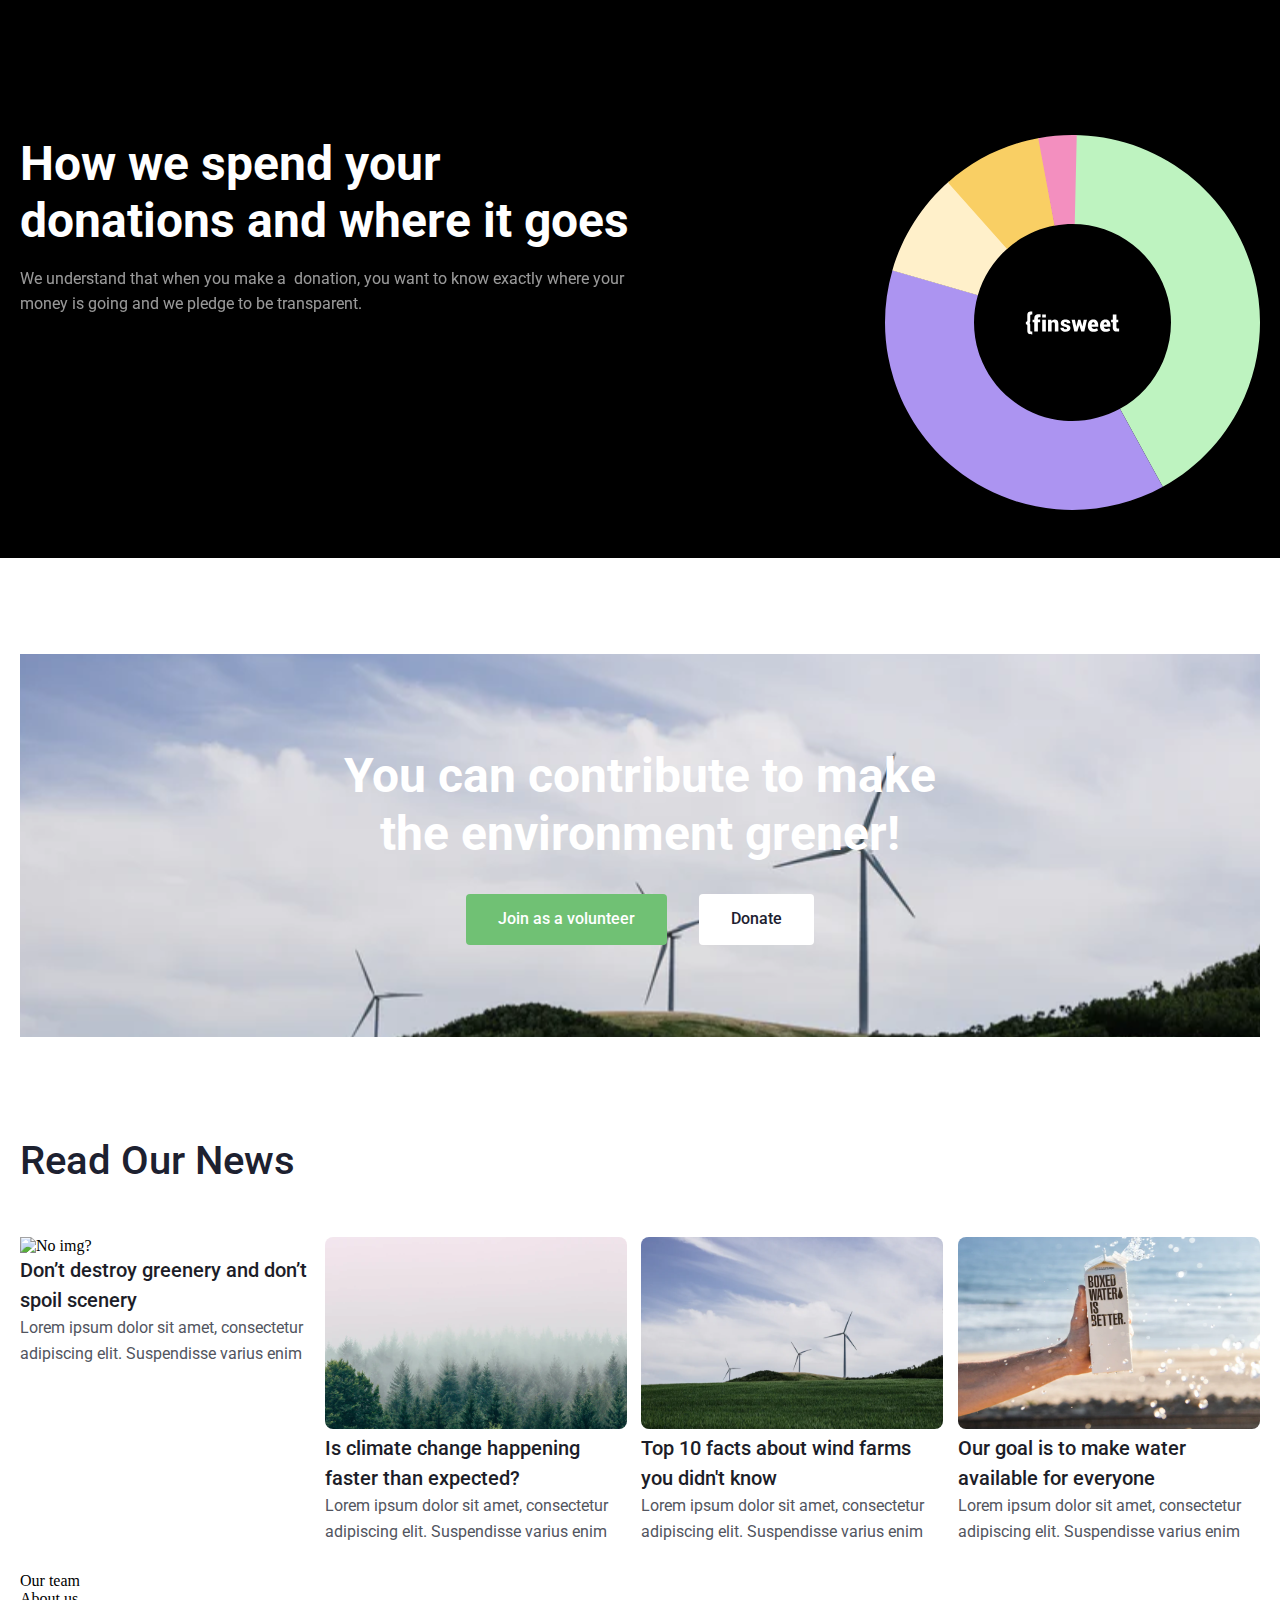
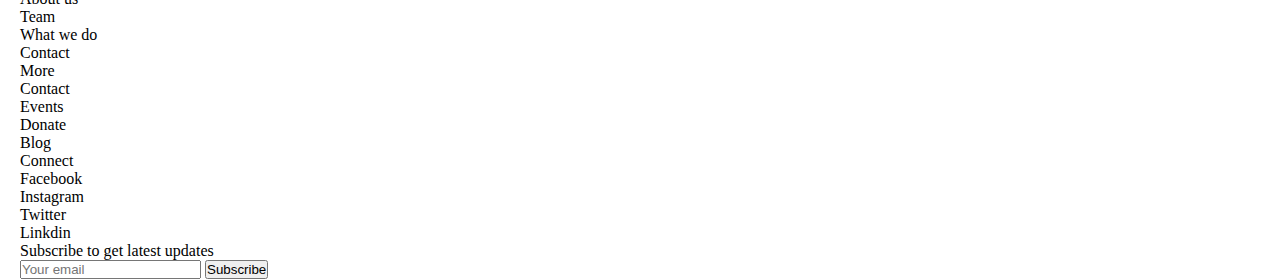
==== commit 74b33bff: "ergrthb" ====
--- a/index.html
+++ b/index.html
@@ -162,7 +162,7 @@
 <div class="contayner">
     <div class="wint">
 <p class="wint-p">
-    You can contribute to make the environment greener!
+    You can contribute to make the environment grener!
 </p>
 <div class="wint-box">
     <button class="wint-1">Join as a volunteer</button>
--- a/css/stayle.css
+++ b/css/stayle.css
@@ -1,166 +1,178 @@
-*{
-    padding: 0;
-    margin: 0;
-}
-*,*::before,
-*::after{
-    box-sizing: border-box;
-}
-.contayner{
-    max-width: 1540px;
-    padding-left: 20px;
-    padding-right: 20px;
-    margin-left: auto;
-    margin-right: auto;
-}
-nav{
-    padding-top:12px;
-    padding-bottom: 12px;
-}
-ul{
-    display: flex;
-    gap: 30px;
-    list-style: none;
-    color:  rgba(82, 85, 96, 1);
-}
-a{
-    color: rgba(82, 85, 96, 1);
-    text-decoration: none;
-    font-family: Roboto;
-font-size: 16px;
-font-weight: 500;
-line-height: 18.75px;
-text-align: left;
-  
-}
-a:hover{
-    color: rgb(3, 2, 2);
-
-}
+* {
+  padding: 0;
+  margin: 0;
+}
+*,
+*::before,
+*::after {
+  box-sizing: border-box;
+}
+.contayner {
+  max-width: 1540px;
+  padding-left: 20px;
+  padding-right: 20px;
+  margin-left: auto;
+  margin-right: auto;
+}
+:root {
+  --colorBg: rgb(240, 247, 243);
+  --colorGren: rgba(221, 255, 223, 1);
+  --colorWhite:rgba(255, 255, 255, 1);
+  --colorGreen:rgba(112, 193, 116, 1);
+  --colorBlack:rgba(82, 85, 96, 1);
+  --colorEven:rgba(190, 243, 192, 1);
+}
+nav {
+  padding-top: 12px;
+  padding-bottom: 12px;
+}
+ul {
+  display: flex;
+  gap: 30px;
+  list-style: none;
+  color: rgba(82, 85, 96, 1);
+}
+a {
+  color: rgba(82, 85, 96, 1);
+  text-decoration: none;
+  font-family: Roboto;
+  font-size: 16px;
+  font-weight: 500;
+  line-height: 18.75px;
+  text-align: left;
+}
+<<<<<<< HEAD
 .nav-bar{
     display: flex;
     align-items: center;
     justify-content: space-between;
     
-}
-.nav-button{
-    width: 116px;
-height:43px;
-top: 12px;
-left: 1274px;
-padding: 12px 32px 12px 32px;
-border-radius: 4px;
-border: none;
-background: rgba(29, 33, 48, 1);
-font-family: Roboto;
-font-size: 16px;
-font-weight: 500;
-line-height: 18.75px;
-color:rgba(255, 255, 255, 1); 
-}
-.nav-bar-mini{
-    display: flex;
-    align-items: center;
-    gap: 20px;
-}
-@media(max-width:1403px){
-    .nav-bar{
-        display: block;
-    }
-    .b1{
-     display: block !important;
-    }
-    .b2{
+=======
+a:hover {
+  color: rgb(3, 2, 2);
+>>>>>>> 8e8017062527fba7a5028a242f9446722d78ca4b
+}
+.nav-bar {
+  display: flex;
+  align-items: center;
+  justify-content: space-between;
+  padding: 0px 110px;
+}
+.nav-button {
+  width: 116px;
+  height: 43px;
+  top: 12px;
+  left: 1274px;
+  padding: 12px 32px 12px 32px;
+  border-radius: 4px;
+  border: none;
+  background: rgba(29, 33, 48, 1);
+  font-family: Roboto;
+  font-size: 16px;
+  font-weight: 500;
+  line-height: 18.75px;
+  color: rgba(255, 255, 255, 1);
+}
+.nav-bar-mini {
+  display: flex;
+  align-items: center;
+  gap: 20px;
+}
+@media (max-width: 1403px) {
+  .nav-bar {
+    display: block;
+  }
+  .b1 {
+    display: block !important;
+  }
+  .b2 {
     display: none;
-    }
-    ul{
-        padding-top: 12px;
-        margin: 0 auto;
-    }
-}
-@media(max-width:1175px){
-    .toggle{
-        display: block !important;
-    }
-    ul{
-        display: none;
-        text-align: center;
-    }
-    .nav-bar{
-        padding: 0px 10px;
-    }
-}
-.nav-mini{
-    display: flex;
-    align-items: center;
-    justify-content: space-between;
-}
-.b1{
+  }
+  ul {
+    padding-top: 12px;
+    margin: 0 auto;
+  }
+}
+@media (max-width: 1175px) {
+  .toggle {
+    display: block !important;
+  }
+  ul {
     display: none;
-}
-.active{
-    display: block ;
-}
-.toggle{
-    display: none;
-}
-footer{
-    background-color: black;
-}
-.footer-button{
-    width: 136px;
-height: 64px;
-top: 240px;
-left: 1254px;
-padding: 16px 32px 16px 32px;
-gap: 10px;
-border-radius: 4px;
-border: none;
-background-color: rgba(255, 255, 255, 1);
-color: 
-rgba(29, 33, 48, 1);
-font-family: Roboto;
-font-size: 16px;
-font-weight: 500;
-line-height: 18.75px;
-text-align: right;
-
-}
-input{
-    padding-left: 10px;
-    width: 446px;
-height: 64px;
-gap: 0px;
-border-radius: 4px;
-border: 1px;
-border: 1px solid rgba(235, 240, 249, 0.3);
-background-color: rgb(10, 7, 6);
-color: white;
-}
-.footer-div{
-    padding-top: 96px;
-    padding-bottom: 98px;
-    display: flex;
-    align-items: start;
-    justify-content: space-between;
-}
-.footer-text-start{
-    font-family: Roboto;
-font-size: 16px;
-font-weight: 700;
-line-height: 25.6px;
-text-align: left;
-color: white;
-}
-.footer-p-end{
-    width: 440px;
-    font-family: Roboto;
-font-size: 40px;
-font-weight: 700;
-line-height: 56px;
-text-align: left;
-color: 
-rgba(255, 255, 255, 1)
+    text-align: center;
+  }
+  .nav-bar {
+    padding: 0px 10px;
+  }
+}
+.nav-mini {
+  display: flex;
+  align-items: center;
+  justify-content: space-between;
+}
+.b1 {
+  display: none;
+}
+.active {
+  display: block;
+}
+.toggle {
+  display: none;
+}
+footer {
+  background-color: black;
+}
+.footer-button {
+  width: 136px;
+  height: 64px;
+  top: 240px;
+  left: 1254px;
+  padding: 16px 32px 16px 32px;
+  gap: 10px;
+  border-radius: 4px;
+  border: none;
+  background-color: rgba(255, 255, 255, 1);
+  color: rgba(29, 33, 48, 1);
+  font-family: Roboto;
+  font-size: 16px;
+  font-weight: 500;
+  line-height: 18.75px;
+  text-align: right;
+}
+input {
+  padding-left: 10px;
+  width: 446px;
+  height: 64px;
+  gap: 0px;
+  border-radius: 4px;
+  border: 1px;
+  border: 1px solid rgba(235, 240, 249, 0.3);
+  background-color: rgb(10, 7, 6);
+  color: white;
+}
+.footer-div {
+  padding-top: 96px;
+  padding-bottom: 98px;
+  display: flex;
+  align-items: start;
+  justify-content: space-between;
+}
+.footer-text-start {
+  font-family: Roboto;
+  font-size: 16px;
+  font-weight: 700;
+  line-height: 25.6px;
+  text-align: left;
+  color: white;
+}
+.footer-p-end {
+  width: 440px;
+  font-family: Roboto;
+  font-size: 40px;
+  font-weight: 700;
+  line-height: 56px;
+  text-align: left;
+  color: rgba(255, 255, 255, 1);
 }
 .foot-text{
     padding-top: 24px;
@@ -173,6 +185,7 @@
 rgba(255, 255, 255, 1);
 opacity:78%; 
 
+<<<<<<< HEAD
 }
 @media(max-width:1025px){
     .footer-div{
@@ -202,3 +215,6 @@
     color: white;
     }
 }
+=======
+}
+>>>>>>> 8e8017062527fba7a5028a242f9446722d78ca4b
